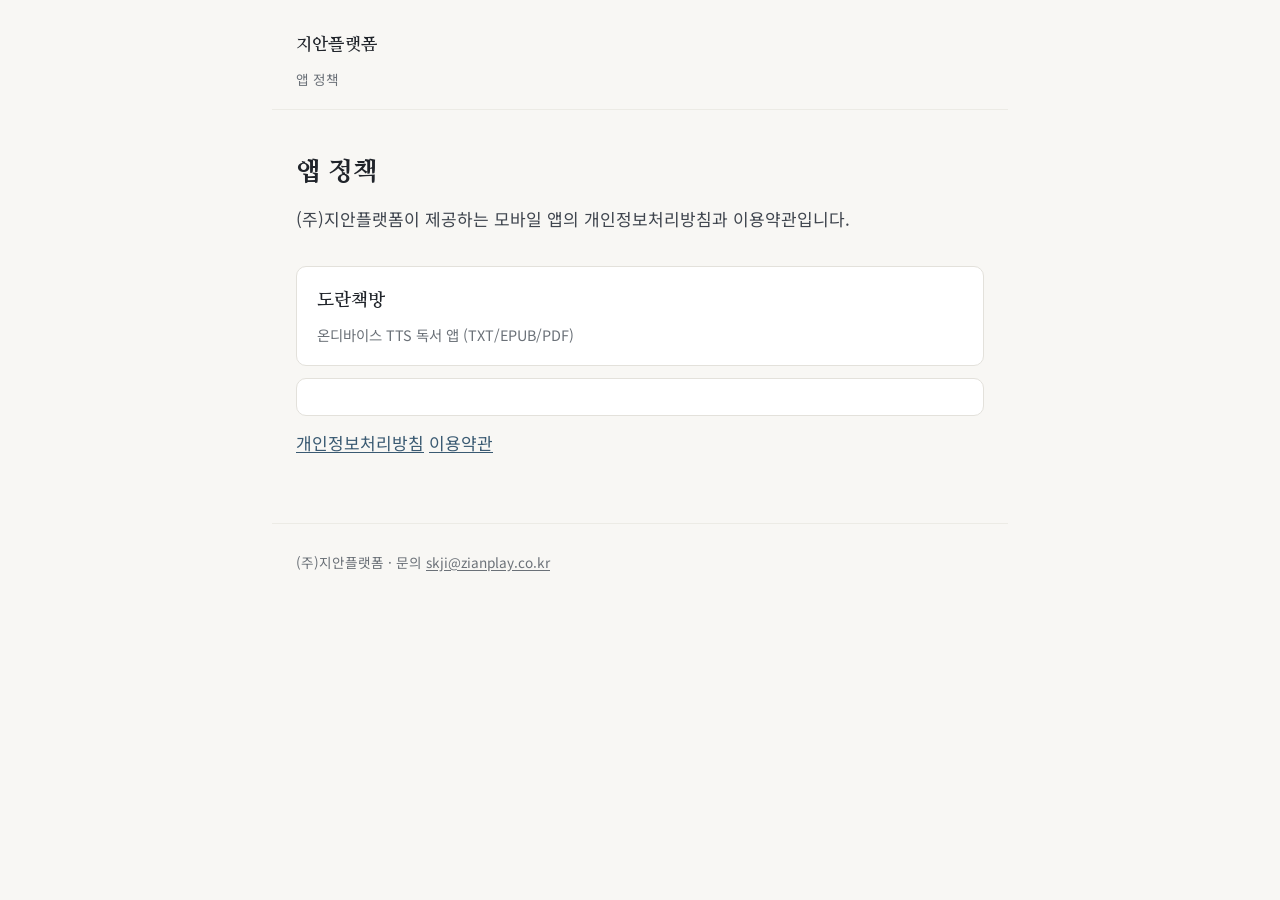
==== index.html @ f0f476a6 "도란책방 개인정보처리방침·이용약관 페이지 추가 - 공유 스타일(assets/doc.css) + 앱별 폴더 구조 - doranbookstore/privacy.html, terms.h" ====
<!doctype html>
<html lang="ko">
<head>
<meta charset="utf-8">
<meta name="viewport" content="width=device-width, initial-scale=1">
<title>지안플랫폼 앱 정책</title>
<meta name="description" content="(주)지안플랫폼 모바일 앱의 개인정보처리방침 및 이용약관 모음.">
<meta name="robots" content="index, follow">
<link rel="preconnect" href="https://fonts.googleapis.com">
<link rel="preconnect" href="https://fonts.gstatic.com" crossorigin>
<link href="https://fonts.googleapis.com/css2?family=Nanum+Myeongjo:wght@400;700;800&family=Noto+Sans+KR:wght@400;500;700&display=swap" rel="stylesheet">
<link rel="stylesheet" href="./assets/doc.css">
</head>
<body>

<header class="site-header">
  <a class="wordmark" href="./index.html">지안플랫폼</a>
  <nav class="crumbs">앱 정책</nav>
</header>

<main class="hub">
  <h1>앱 정책</h1>
  <p>(주)지안플랫폼이 제공하는 모바일 앱의 개인정보처리방침과 이용약관입니다.</p>

  <a class="app-card" href="./doranbookstore/privacy.html">
    <h2>도란책방</h2>
    <p>온디바이스 TTS 독서 앱 (TXT/EPUB/PDF)</p>
    <div class="links">
      <a href="./doranbookstore/privacy.html">개인정보처리방침</a>
      <a href="./doranbookstore/terms.html">이용약관</a>
    </div>
  </a>
</main>

<footer class="site-footer">
  <p>(주)지안플랫폼 &middot; 문의 <a href="mailto:skji@zianplay.co.kr">skji@zianplay.co.kr</a></p>
</footer>

</body>
</html>
---- assets/doc.css ----
/* 지안플랫폼 앱 정책 — 공유 스타일시트
   모든 정책·약관 페이지가 이 파일 하나를 <link> 한다.
   디자인 변경은 여기서만. */

:root {
  color-scheme: light dark;

  --bg: #f8f7f4;
  --surface: #ffffff;
  --ink: #20242a;
  --ink-soft: #3f454e;
  --muted: #6b7178;
  --border: #e3e1db;
  --hairline: #ecebe5;
  --link: #3a5a72;
  --link-hover: #223f4f;
  --table-head: #f2f1ec;
  --table-zebra: #faf9f6;

  --serif: "Nanum Myeongjo", "Noto Serif KR", Georgia, "Times New Roman", serif;
  --sans: "Noto Sans KR", -apple-system, BlinkMacSystemFont, "Segoe UI", Roboto,
    "Helvetica Neue", Arial, sans-serif;

  --measure: 46rem;
}

@media (prefers-color-scheme: dark) {
  :root {
    --bg: #15171b;
    --surface: #1b1e23;
    --ink: #e4e5e2;
    --ink-soft: #c3c5c2;
    --muted: #969a9f;
    --border: #2b2e34;
    --hairline: #24272c;
    --link: #94b6cc;
    --link-hover: #b9d3e3;
    --table-head: #23262b;
    --table-zebra: #1e2126;
  }
}

* { box-sizing: border-box; }

html { -webkit-text-size-adjust: 100%; }

body {
  margin: 0;
  background: var(--bg);
  color: var(--ink);
  font-family: var(--sans);
  font-size: 17px;
  line-height: 1.78;
  word-break: keep-all;
  overflow-wrap: break-word;
}

a {
  color: var(--link);
  text-decoration: underline;
  text-underline-offset: 2px;
}
a:hover { color: var(--link-hover); }

/* ---- 헤더 / 푸터 ---- */

.site-header,
.site-footer {
  max-width: var(--measure);
  margin: 0 auto;
  padding: 0 24px;
}

.site-header {
  padding-top: 28px;
  padding-bottom: 18px;
  border-bottom: 1px solid var(--hairline);
}

.wordmark {
  font-family: var(--serif);
  font-weight: 700;
  font-size: 1.05rem;
  color: var(--ink);
  text-decoration: none;
  letter-spacing: 0.01em;
}

.crumbs {
  margin-top: 6px;
  font-size: 0.85rem;
  color: var(--muted);
}
.crumbs a { color: var(--muted); }
.crumbs a:hover { color: var(--ink-soft); }
.crumbs span { margin: 0 6px; opacity: 0.6; }

.site-footer {
  margin-top: 56px;
  padding-top: 22px;
  padding-bottom: 60px;
  border-top: 1px solid var(--hairline);
  font-size: 0.85rem;
  color: var(--muted);
}
.site-footer p { margin: 4px 0; }
.site-footer a { color: var(--muted); }
.site-footer a:hover { color: var(--ink-soft); }

/* ---- 본문 ---- */

main.doc {
  max-width: var(--measure);
  margin: 0 auto;
  padding: 40px 24px 8px;
}

main.doc h1 {
  font-family: var(--serif);
  font-weight: 800;
  font-size: 1.72rem;
  line-height: 1.35;
  margin: 0 0 10px;
  letter-spacing: -0.01em;
}

.effective {
  margin: 0 0 34px;
  font-size: 0.9rem;
  color: var(--muted);
}

.lead {
  color: var(--ink-soft);
}

main.doc h2 {
  font-family: var(--serif);
  font-weight: 700;
  font-size: 1.2rem;
  line-height: 1.4;
  margin: 44px 0 12px;
  padding-top: 4px;
  scroll-margin-top: 20px;
}

main.doc h3 {
  font-family: var(--serif);
  font-weight: 700;
  font-size: 1.03rem;
  margin: 30px 0 10px;
}

main.doc p { margin: 12px 0; }

main.doc ul,
main.doc ol {
  margin: 12px 0;
  padding-left: 1.35em;
}
main.doc li { margin: 6px 0; }
main.doc li > ul,
main.doc li > ol { margin: 6px 0; }

main.doc strong { font-weight: 700; }

code {
  font-family: ui-monospace, SFMono-Regular, "SF Mono", Menlo, Consolas, monospace;
  font-size: 0.86em;
  background: var(--hairline);
  padding: 0.1em 0.35em;
  border-radius: 4px;
  word-break: break-all;
}

hr {
  border: 0;
  border-top: 1px solid var(--hairline);
  margin: 40px 0;
}

/* ---- 표 ---- */

.table-wrap {
  overflow-x: auto;
  margin: 16px 0;
  border: 1px solid var(--border);
  border-radius: 8px;
}

table {
  width: 100%;
  border-collapse: collapse;
  font-size: 0.94rem;
}

th, td {
  text-align: left;
  padding: 10px 14px;
  border-bottom: 1px solid var(--border);
  vertical-align: top;
}

thead th {
  background: var(--table-head);
  font-weight: 700;
  white-space: nowrap;
}

tbody tr:nth-child(even) { background: var(--table-zebra); }
tbody tr:last-child td { border-bottom: 0; }

/* ---- 허브(index) ---- */

.hub {
  max-width: var(--measure);
  margin: 0 auto;
  padding: 40px 24px 8px;
}
.hub h1 {
  font-family: var(--serif);
  font-weight: 800;
  font-size: 1.6rem;
  margin: 0 0 8px;
}
.hub > p { color: var(--ink-soft); margin: 0 0 32px; }

.app-card {
  display: block;
  padding: 18px 20px;
  margin: 12px 0;
  background: var(--surface);
  border: 1px solid var(--border);
  border-radius: 10px;
  text-decoration: none;
  color: inherit;
}
.app-card:hover { border-color: var(--muted); }
.app-card h2 {
  font-family: var(--serif);
  font-size: 1.15rem;
  margin: 0 0 4px;
}
.app-card p { margin: 0; font-size: 0.9rem; color: var(--muted); }
.app-card .links { margin-top: 10px; font-size: 0.9rem; }
.app-card .links a { margin-right: 14px; }

/* ---- 반응형 ---- */

@media (max-width: 640px) {
  body { font-size: 16px; }
  main.doc { padding: 28px 18px 8px; }
  .site-header, .site-footer { padding-left: 18px; padding-right: 18px; }
  main.doc h1 { font-size: 1.5rem; }
  main.doc h2 { font-size: 1.12rem; margin-top: 36px; }
}

/* ---- 인쇄 ---- */

@media print {
  :root {
    --bg: #fff; --surface: #fff; --ink: #000; --ink-soft: #000;
    --muted: #333; --border: #999; --hairline: #ccc;
    --table-head: #f0f0f0; --table-zebra: #fff;
  }
  body { font-size: 11pt; line-height: 1.6; }
  .site-header { border-bottom: 1px solid #999; }
  .crumbs { display: none; }
  .site-footer { margin-top: 32px; }
  main.doc { max-width: none; padding: 12px 0; }
  a { color: #000; }
  main.doc h2 { page-break-after: avoid; }
  .table-wrap { border: 0; overflow: visible; }
  table, tr, td, th { page-break-inside: avoid; }
  thead { display: table-header-group; }
}
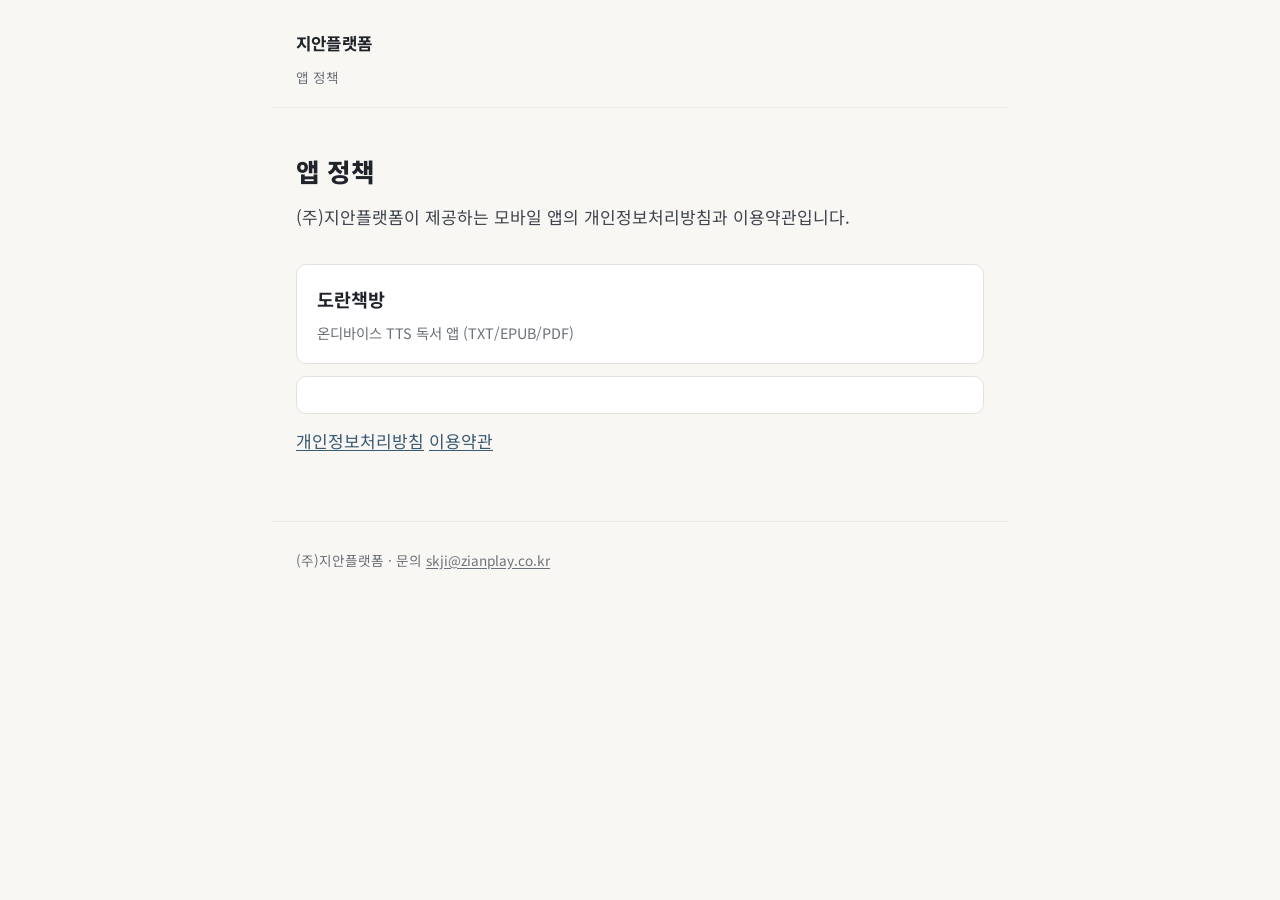
==== commit 757caa43: "본문 서식 정리 및 폰트 sans 통일" ====
--- a/index.html
+++ b/index.html
@@ -8,7 +8,7 @@
 <meta name="robots" content="index, follow">
 <link rel="preconnect" href="https://fonts.googleapis.com">
 <link rel="preconnect" href="https://fonts.gstatic.com" crossorigin>
-<link href="https://fonts.googleapis.com/css2?family=Nanum+Myeongjo:wght@400;700;800&family=Noto+Sans+KR:wght@400;500;700&display=swap" rel="stylesheet">
+<link href="https://fonts.googleapis.com/css2?family=Noto+Sans+KR:wght@400;500;700;800&display=swap" rel="stylesheet">
 <link rel="stylesheet" href="./assets/doc.css">
 </head>
 <body>
--- a/assets/doc.css
+++ b/assets/doc.css
@@ -17,9 +17,8 @@
   --table-head: #f2f1ec;
   --table-zebra: #faf9f6;
 
-  --serif: "Nanum Myeongjo", "Noto Serif KR", Georgia, "Times New Roman", serif;
   --sans: "Noto Sans KR", -apple-system, BlinkMacSystemFont, "Segoe UI", Roboto,
-    "Helvetica Neue", Arial, sans-serif;
+    "Helvetica Neue", Arial, "Malgun Gothic", sans-serif;
 
   --measure: 46rem;
 }
@@ -78,7 +77,7 @@
 }
 
 .wordmark {
-  font-family: var(--serif);
+  font-family: var(--sans);
   font-weight: 700;
   font-size: 1.05rem;
   color: var(--ink);
@@ -116,7 +115,7 @@
 }
 
 main.doc h1 {
-  font-family: var(--serif);
+  font-family: var(--sans);
   font-weight: 800;
   font-size: 1.72rem;
   line-height: 1.35;
@@ -135,7 +134,7 @@
 }
 
 main.doc h2 {
-  font-family: var(--serif);
+  font-family: var(--sans);
   font-weight: 700;
   font-size: 1.2rem;
   line-height: 1.4;
@@ -145,7 +144,7 @@
 }
 
 main.doc h3 {
-  font-family: var(--serif);
+  font-family: var(--sans);
   font-weight: 700;
   font-size: 1.03rem;
   margin: 30px 0 10px;
@@ -218,7 +217,7 @@
   padding: 40px 24px 8px;
 }
 .hub h1 {
-  font-family: var(--serif);
+  font-family: var(--sans);
   font-weight: 800;
   font-size: 1.6rem;
   margin: 0 0 8px;
@@ -237,7 +236,7 @@
 }
 .app-card:hover { border-color: var(--muted); }
 .app-card h2 {
-  font-family: var(--serif);
+  font-family: var(--sans);
   font-size: 1.15rem;
   margin: 0 0 4px;
 }
